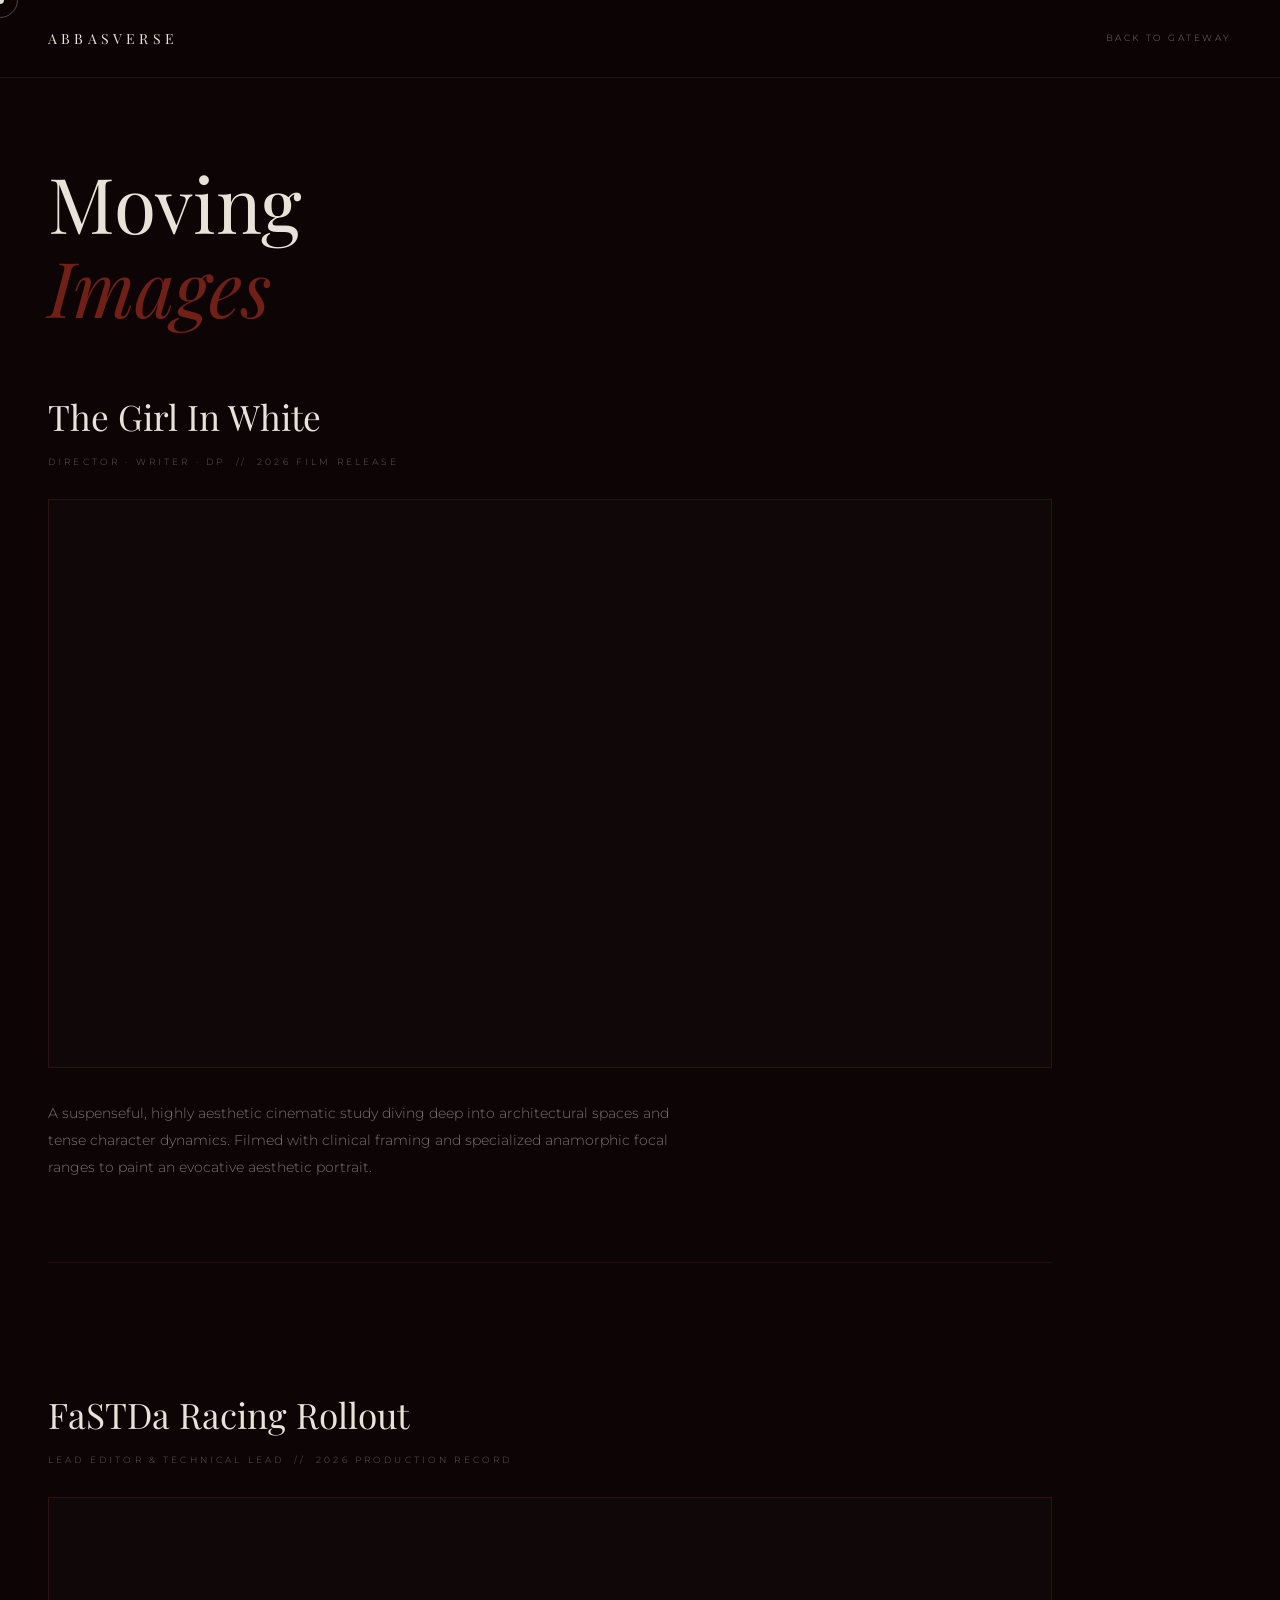
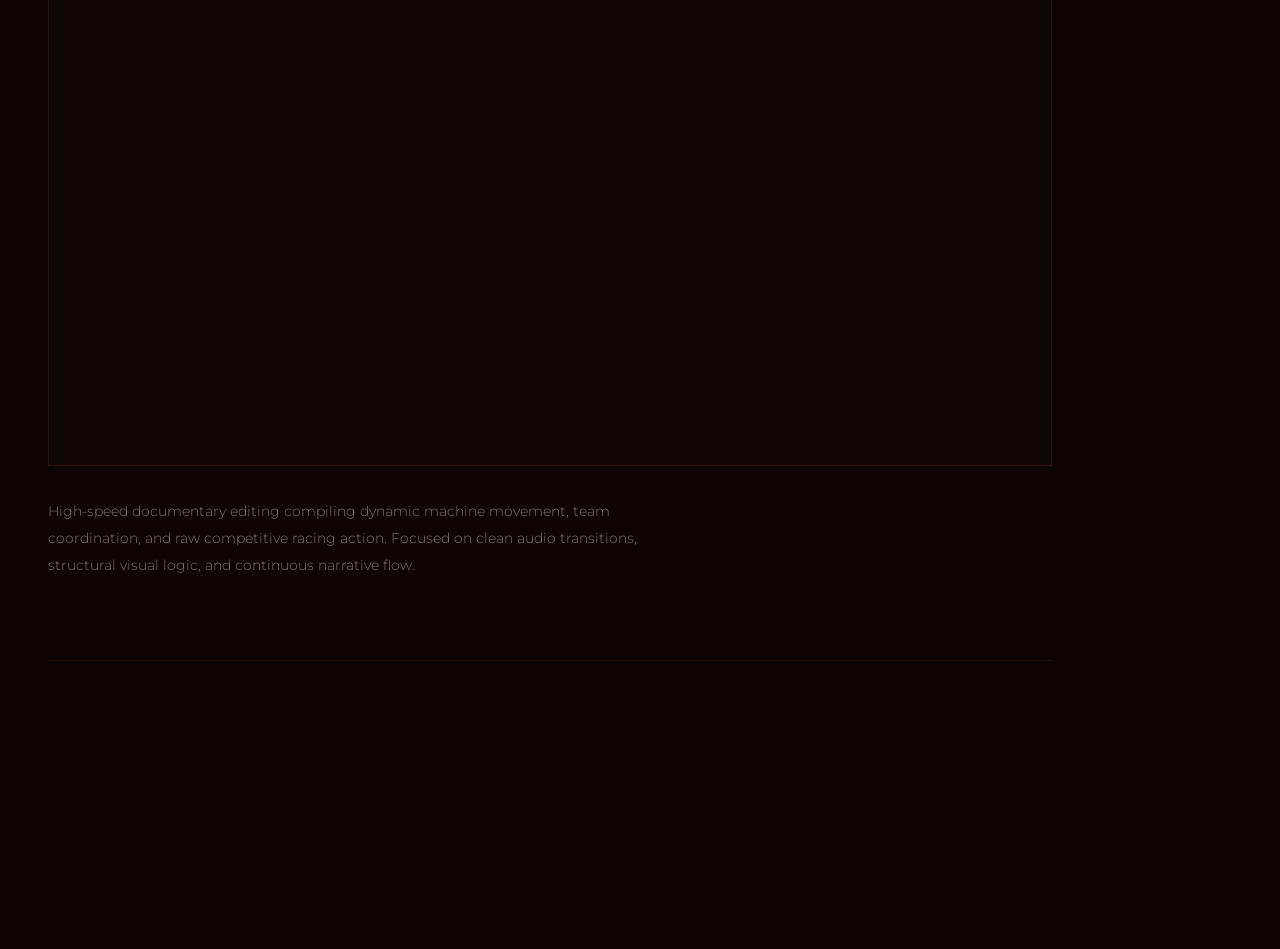
==== film.html @ fb75e14e "Rename films.html to film.html" ====
<!DOCTYPE html>
<html lang="en">
<head>
<meta charset="UTF-8">
<meta name="viewport" content="width=device-width, initial-scale=1.0">
<title>Ghulam Abbas Khan Soomro — Filmography</title>
<link rel="preconnect" href="https://fonts.googleapis.com">
<link rel="preconnect" href="https://fonts.gstatic.com" crossorigin>
<link href="https://fonts.googleapis.com/css2?family=Playfair+Display:ital,wght@0,400;1,400&family=Montserrat:wght@200;300;400;600&display=swap" rel="stylesheet">
<style>
*,*::before,*::after{margin:0;padding:0;box-sizing:border-box;}
body{
  background:#0d0505;color:#e8e2d8;
  font-family:'Montserrat',sans-serif;font-weight:300;
  overflow-x:hidden;cursor:none;
}
#cur,#cur-ring{position:fixed;border-radius:50%;pointer-events:none;z-index:9999;transform:translate(-50%,-50%);}
#cur{width:8px;height:8px;background:#e8e2d8;mix-blend-mode:difference;}
#cur-ring{width:36px;height:36px;border:1px solid rgba(232,226,216,0.3);transition:width .35s,height .35s,border-color .35s;}
body.hovering #cur-ring{width:60px;height:60px;border-color:rgba(232,226,216,0.6);}

nav{
  position:fixed;top:0;left:0;right:0;z-index:800;
  display:flex;justify-content:space-between;align-items:center;padding:1.8rem 3rem;
  background:rgba(13,5,5,0.85);backdrop-filter:blur(12px);border-bottom:1px solid rgba(232,226,216,0.07);
}
.logo{font-family:'Playfair Display',serif;font-size:14px;color:#e8e2d8;text-decoration:none;letter-spacing:.3em;text-transform:uppercase;}

header{padding:10rem 3rem 4rem;}
h1{font-family:'Playfair Display',serif;font-size:clamp(3rem,6vw,6rem);font-weight:400;line-height:1.1;}
h1 em{font-style:italic;color:rgba(180,50,35,0.6);}

.film-showcase{padding:0 3rem 10rem;max-width:1100px;}
.film-item{margin-bottom:8rem;border-bottom:1px solid rgba(180,50,35,0.15);padding-bottom:5rem;}
.film-title{font-family:'Playfair Display',serif;font-size:2.2rem;font-weight:400;margin-bottom:1rem;}
.film-meta{font-size:9px;letter-spacing:.35em;text-transform:uppercase;color:rgba(232,226,216,0.4);margin-bottom:2rem;}
.film-player{width:100%;aspect-ratio:16/9;background:rgba(255,255,255,0.01);border:1px solid rgba(180,50,35,0.2);margin-bottom:2rem;}
.film-player iframe{width:100%;height:100%;border:none;}
.film-text{font-size:.9rem;line-height:1.9;color:rgba(232,226,216,0.5);max-width:650px;}
</style>
</head>
<body>

<div id="cur"></div>
<div id="cur-ring"></div>

<nav>
  <a href="index.html" class="logo">Abbasverse</a>
  <a href="index.html" style="font-size:8.5px;letter-spacing:.3em;text-transform:uppercase;text-decoration:none;color:rgba(232,226,216,0.5);">Back to gateway</a>
</nav>

<header>
  <h1>Moving<br><em>Images</em></h1>
</header>

<div class="film-showcase">
  <div class="film-item">
    <h2 class="film-title">The Girl In White</h2>
    <div class="film-meta">Director · Writer · DP &nbsp;//&nbsp; 2026 Film Release</div>
    <div class="film-player">
      <iframe src="https://www.youtube.com/embed/W9m8bYkZf5g" allowfullscreen></iframe>
    </div>
    <p class="film-text">A suspenseful, highly aesthetic cinematic study diving deep into architectural spaces and tense character dynamics. Filmed with clinical framing and specialized anamorphic focal ranges to paint an evocative aesthetic portrait.</p>
  </div>

  <div class="film-item">
    <h2 class="film-title">FaSTDa Racing Rollout</h2>
    <div class="film-meta">Lead Editor & Technical Lead &nbsp;//&nbsp; 2026 Production Record</div>
    <div class="film-player">
      <iframe src="https://www.youtube.com/embed/917Jb_OlyP0" allowfullscreen></iframe>
    </div>
    <p class="film-text">High-speed documentary editing compiling dynamic machine movement, team coordination, and raw competitive racing action. Focused on clean audio transitions, structural visual logic, and continuous narrative flow.</p>
  </div>
</div>

<script>
const cur=document.getElementById('cur'),ring=document.getElementById('cur-ring');
let mx=0,my=0,rx=0,ry=0;
document.addEventListener('mousemove',e=>{mx=e.clientX;my=e.clientY;cur.style.left=mx+'px';cur.style.top=my+'px';});
(function updateRing(){rx+=(mx-rx)*.15;ry+=(my-ry)*.15;ring.style.left=rx+'px';ring.style.top=ry+'px';requestAnimationFrame(updateRing);})();

document.querySelectorAll('a').forEach(el=>{
  el.addEventListener('mouseenter',()=>{document.body.classList.add('hovering');});
  el.addEventListener('mouseleave',()=>{document.body.classList.remove('hovering');});
});
</script>
</body>
</html>
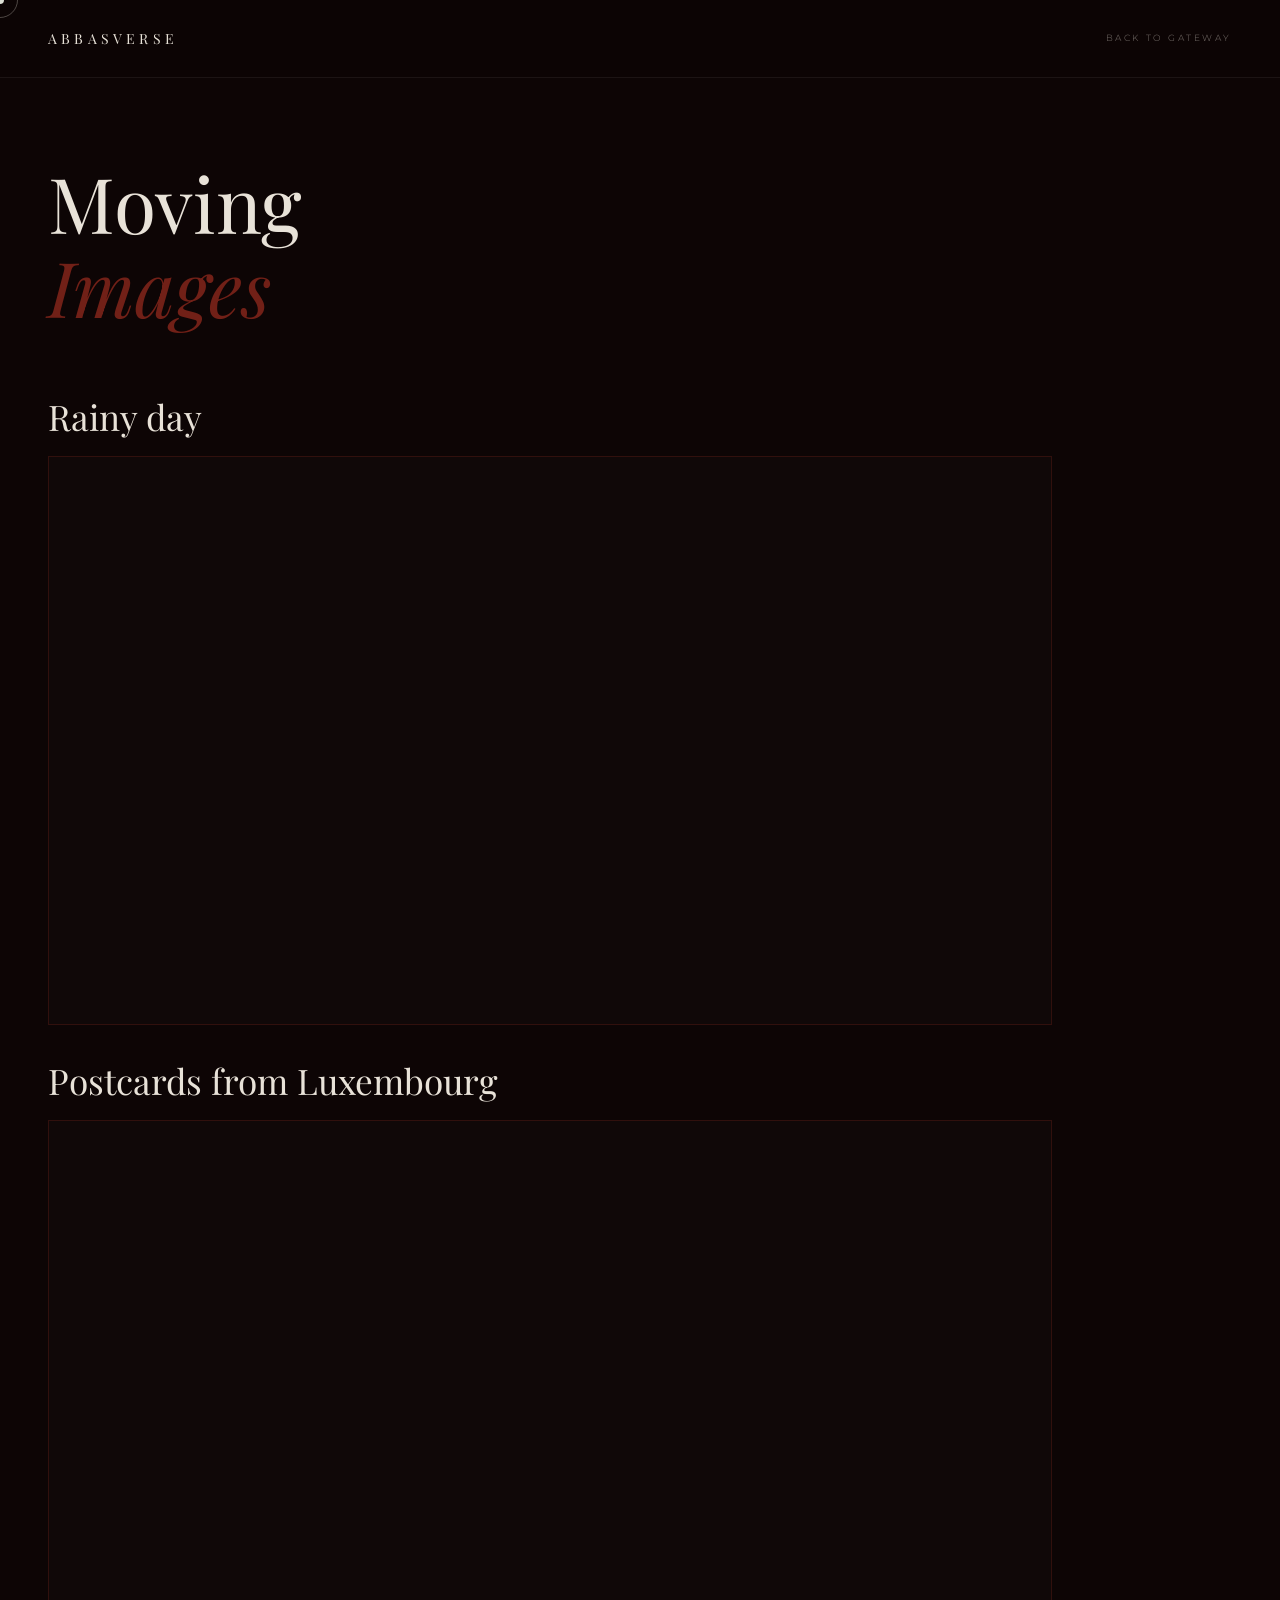
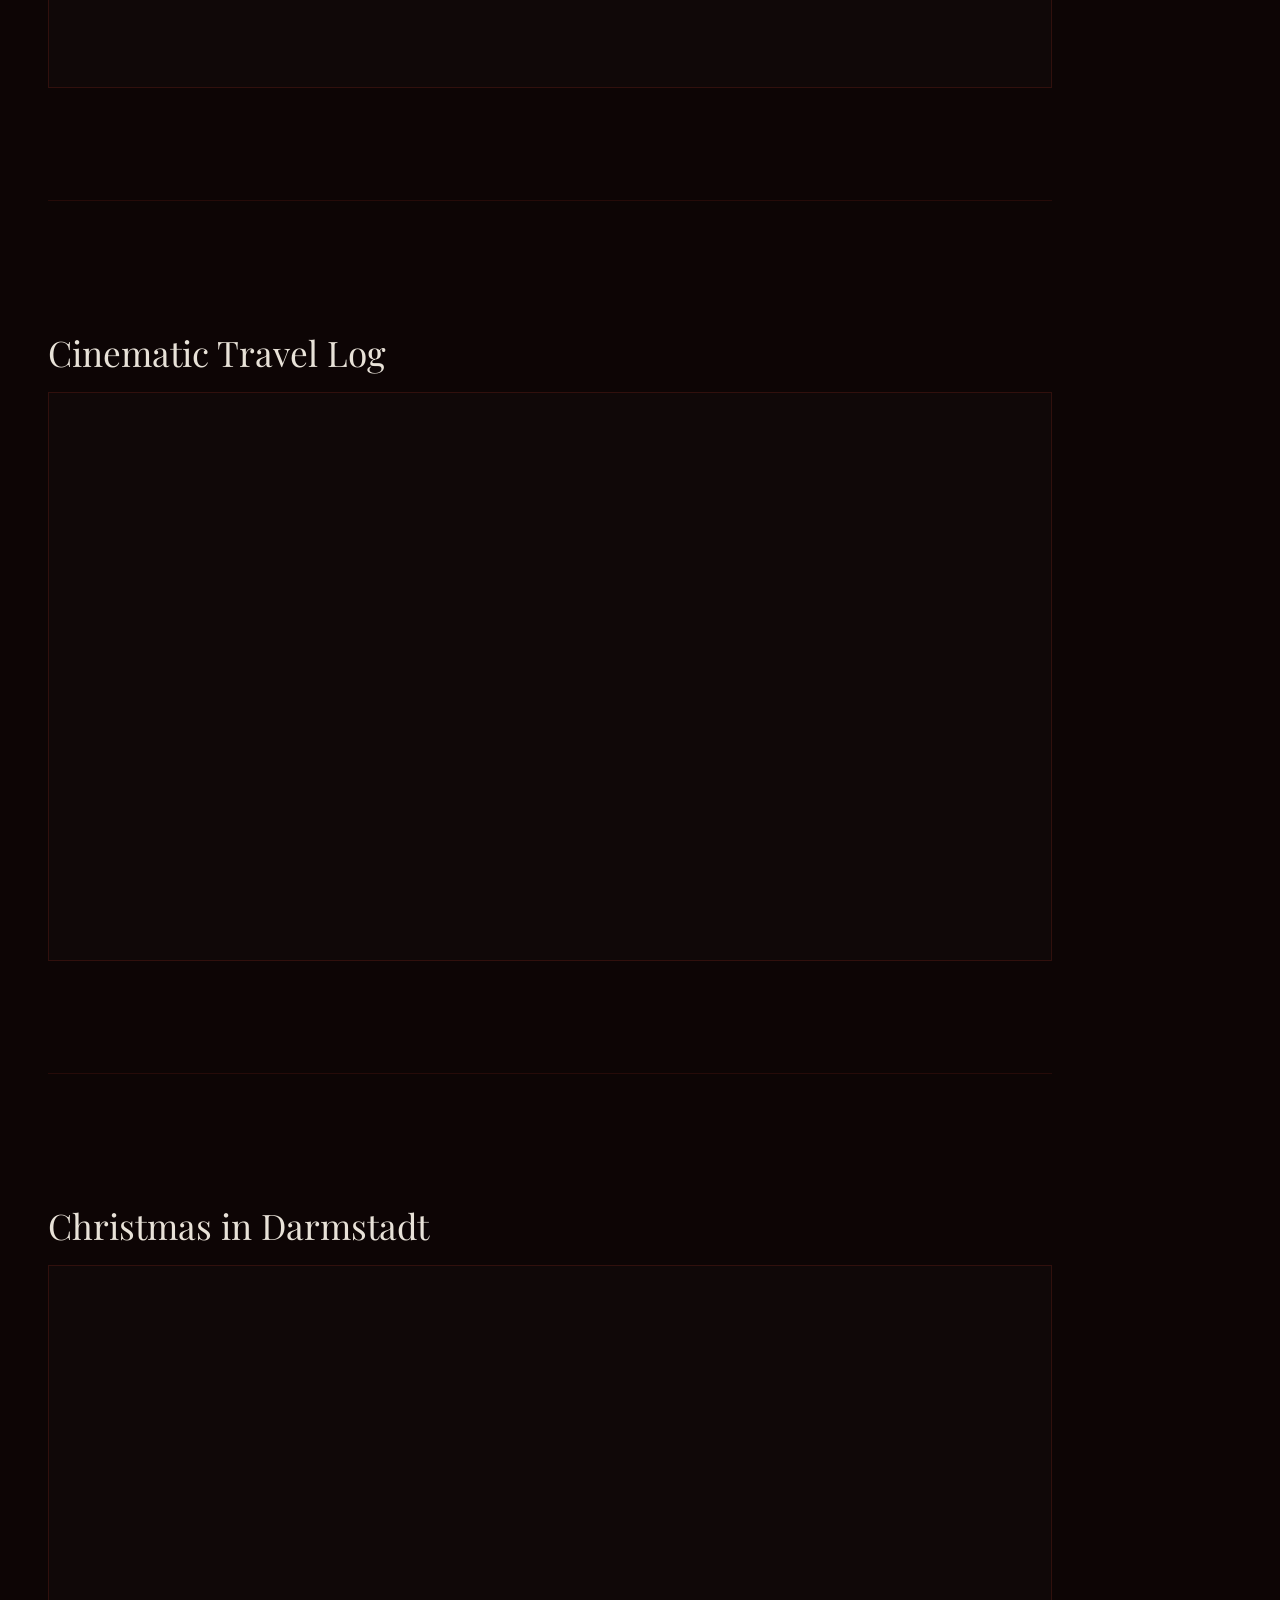
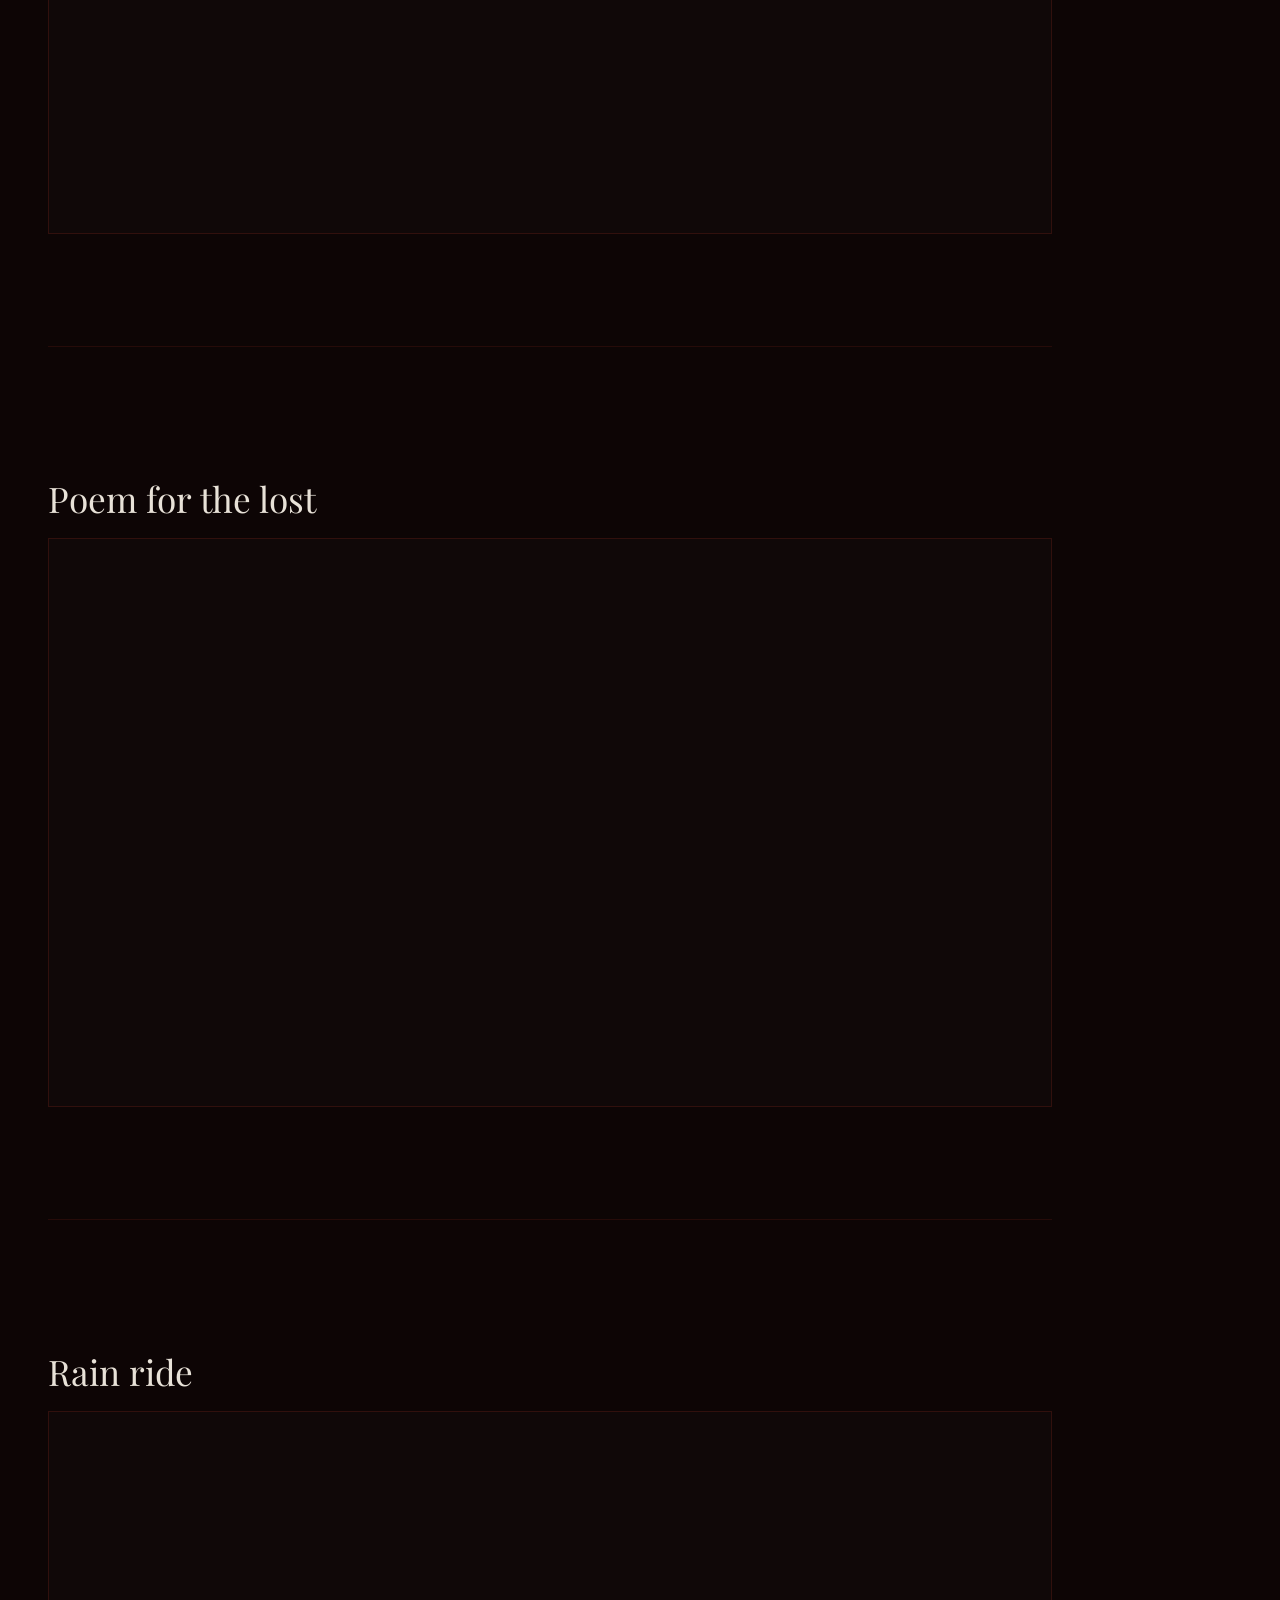
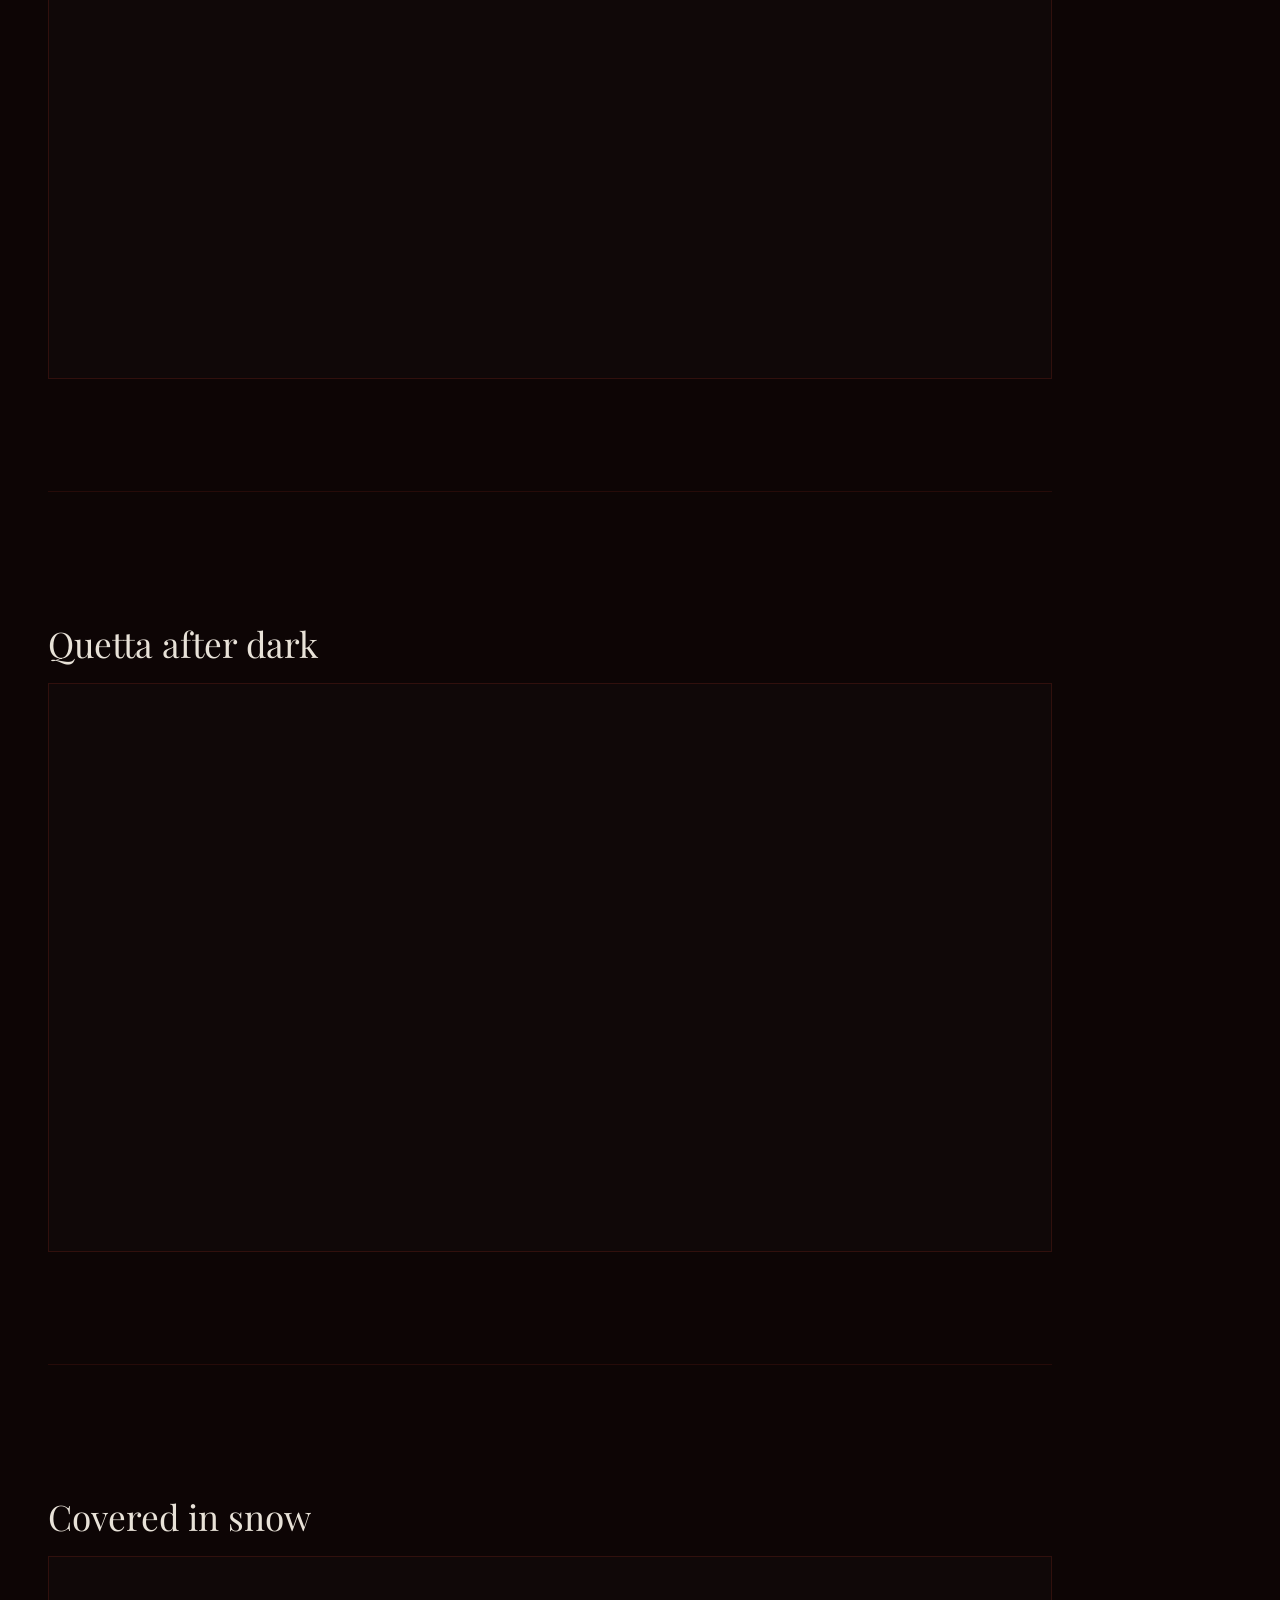
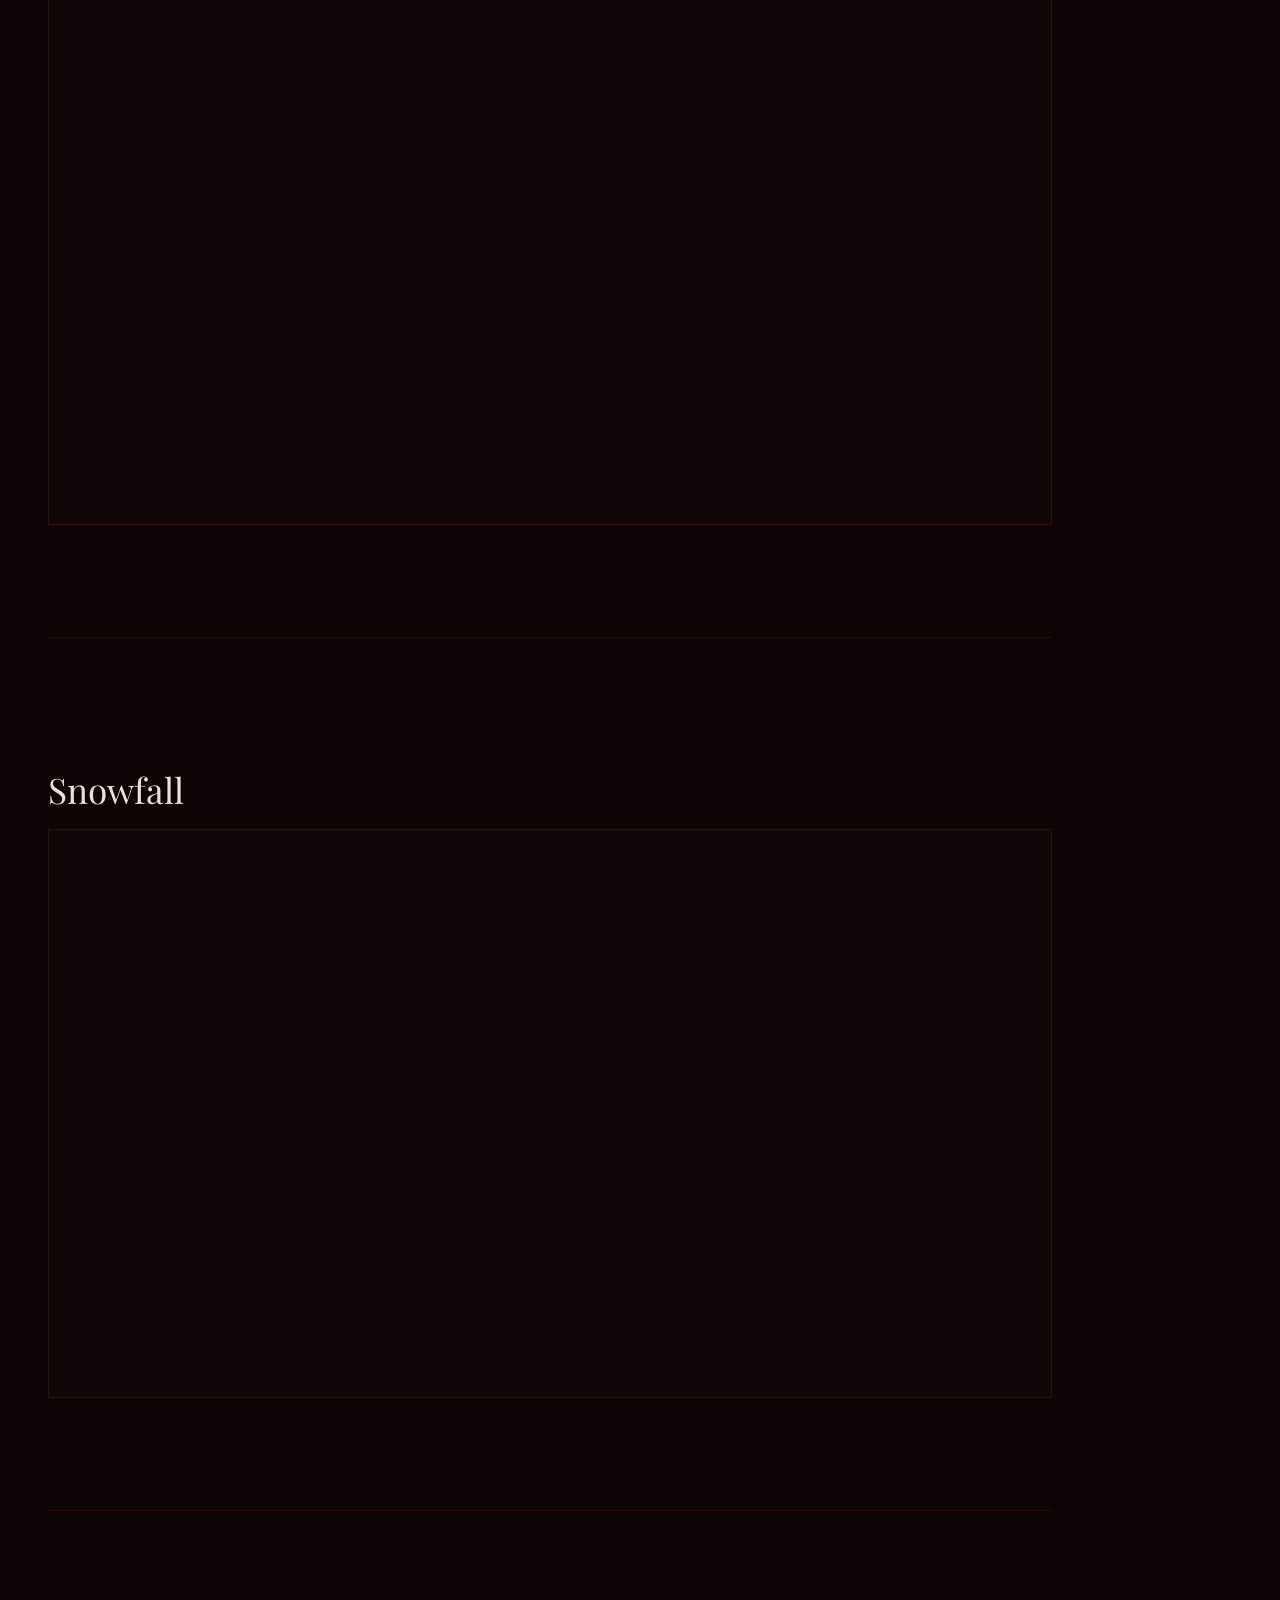
==== commit 995f41be: "update" ====
--- a/film.html
+++ b/film.html
@@ -55,21 +55,64 @@
 
 <div class="film-showcase">
   <div class="film-item">
-    <h2 class="film-title">The Girl In White</h2>
-    <div class="film-meta">Director · Writer · DP &nbsp;//&nbsp; 2026 Film Release</div>
+    <h2 class="film-title">Rainy day</h2>
     <div class="film-player">
-      <iframe src="https://www.youtube.com/embed/W9m8bYkZf5g" allowfullscreen></iframe>
+      <iframe src="https://www.youtube.com/embed/lZyTSFhRu18" allowfullscreen></iframe>
     </div>
-    <p class="film-text">A suspenseful, highly aesthetic cinematic study diving deep into architectural spaces and tense character dynamics. Filmed with clinical framing and specialized anamorphic focal ranges to paint an evocative aesthetic portrait.</p>
+  <div class="film-item">
+    <h2 class="film-title">Postcards from Luxembourg</h2>
+    <div class="film-player">
+      <iframe src="https://www.youtube.com/embed/XxE0W0HoXGo" allowfullscreen></iframe>
+    </div>
   </div>
 
   <div class="film-item">
-    <h2 class="film-title">FaSTDa Racing Rollout</h2>
-    <div class="film-meta">Lead Editor & Technical Lead &nbsp;//&nbsp; 2026 Production Record</div>
+    <h2 class="film-title">Cinematic Travel Log</h2>
     <div class="film-player">
-      <iframe src="https://www.youtube.com/embed/917Jb_OlyP0" allowfullscreen></iframe>
+      <iframe src="https://www.youtube.com/embed/Z59q-iAj2yU" allowfullscreen></iframe>
     </div>
-    <p class="film-text">High-speed documentary editing compiling dynamic machine movement, team coordination, and raw competitive racing action. Focused on clean audio transitions, structural visual logic, and continuous narrative flow.</p>
+  </div>
+
+  <div class="film-item">
+    <h2 class="film-title">Christmas in Darmstadt</h2>
+    <div class="film-player">
+      <iframe src="https://www.youtube.com/embed/yoC-CkckblY" allowfullscreen></iframe>
+    </div>
+  </div>
+
+  <div class="film-item">
+    <h2 class="film-title">Poem for the lost</h2>
+    <div class="film-player">
+      <iframe src="https://www.youtube.com/embed/BlU-lymjzzM" allowfullscreen></iframe>
+    </div>
+  </div>
+
+  <div class="film-item">
+    <h2 class="film-title">Rain ride</h2>
+    <div class="film-player">
+      <iframe src="https://www.youtube.com/embed/PzuvSq_ANzk" allowfullscreen></iframe>
+    </div>
+  </div>
+
+  <div class="film-item">
+    <h2 class="film-title">Quetta after dark</h2>
+    <div class="film-player">
+      <iframe src="https://www.youtube.com/embed/QFHCFqL9U1E" allowfullscreen></iframe>
+    </div>
+  </div>
+
+  <div class="film-item">
+    <h2 class="film-title">Covered in snow</h2>
+    <div class="film-player">
+      <iframe src="https://www.youtube.com/embed/BW6G0BniL3s" allowfullscreen></iframe>
+    </div>
+  </div>
+
+  <div class="film-item">
+    <h2 class="film-title">Snowfall</h2>
+    <div class="film-player">
+      <iframe src="https://www.youtube.com/embed/ZuJ8M4TDLNU" allowfullscreen></iframe>
+    </div>
   </div>
 </div>
 
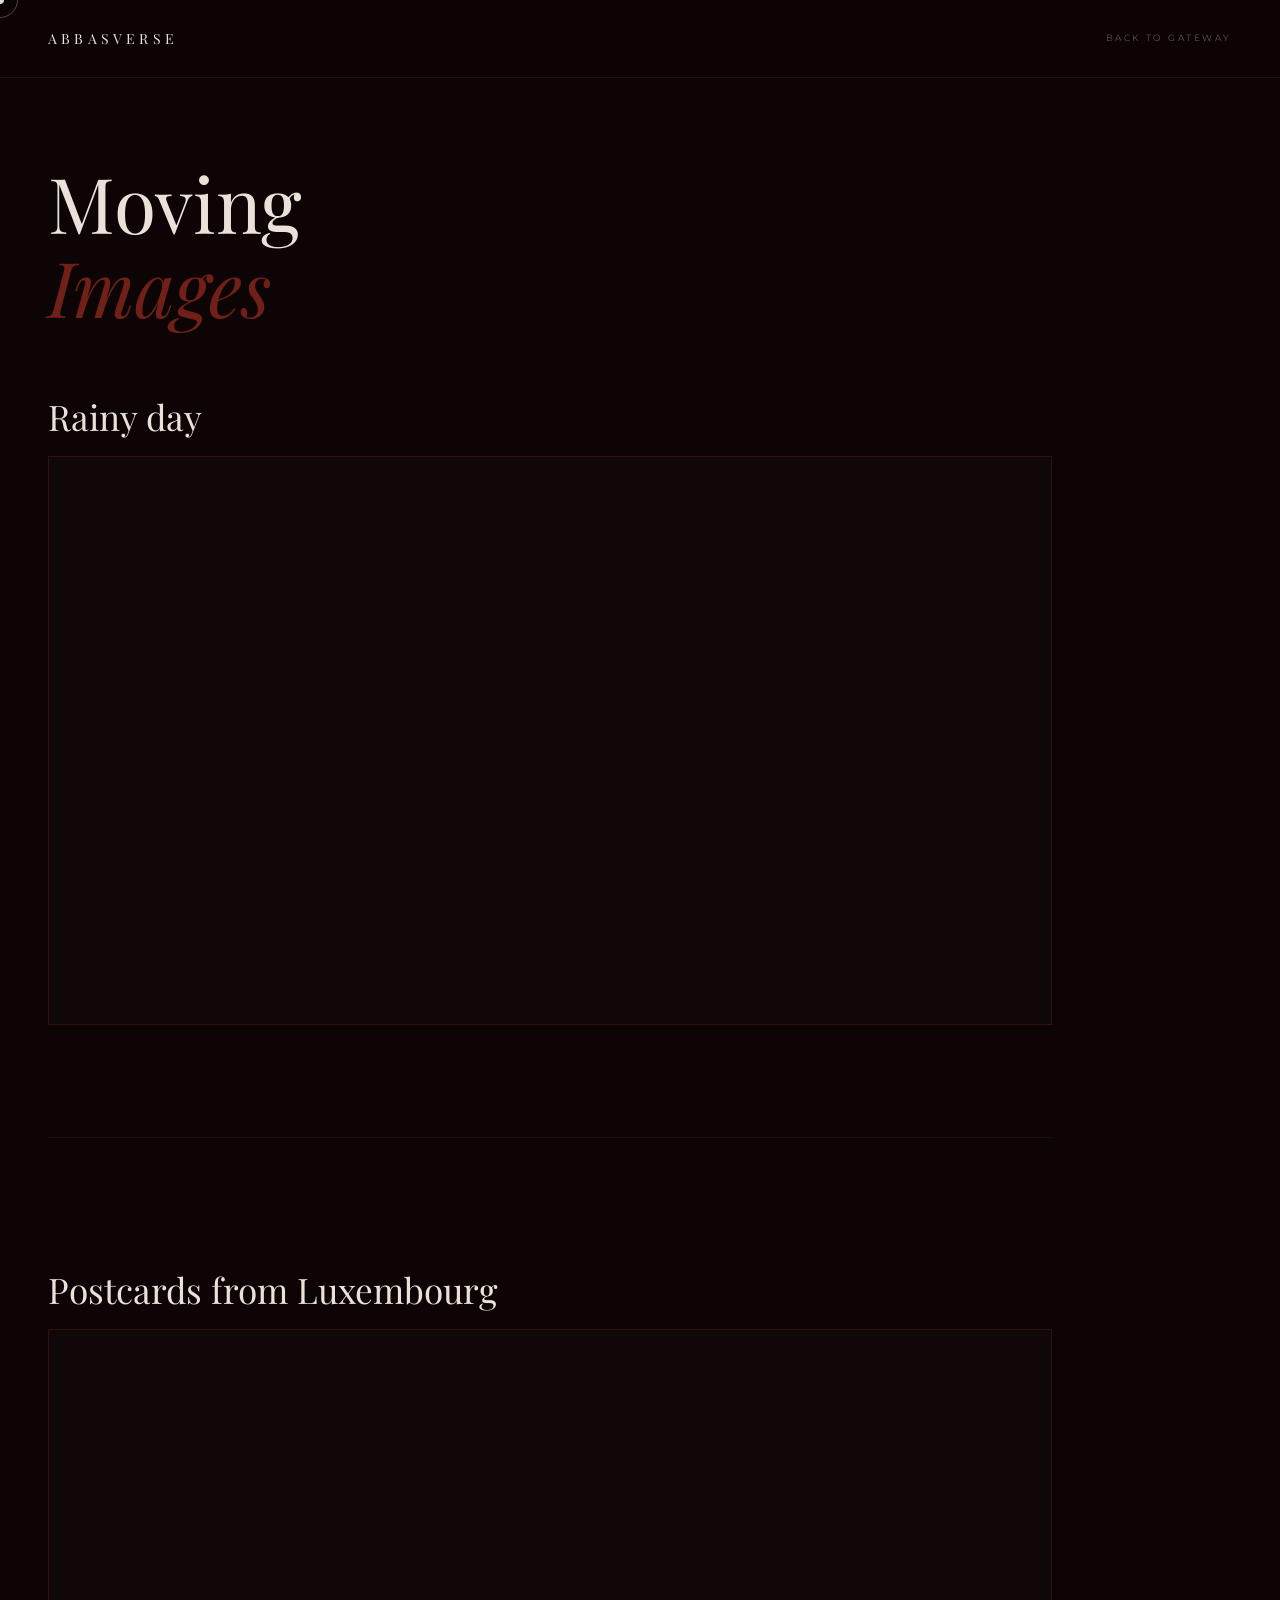
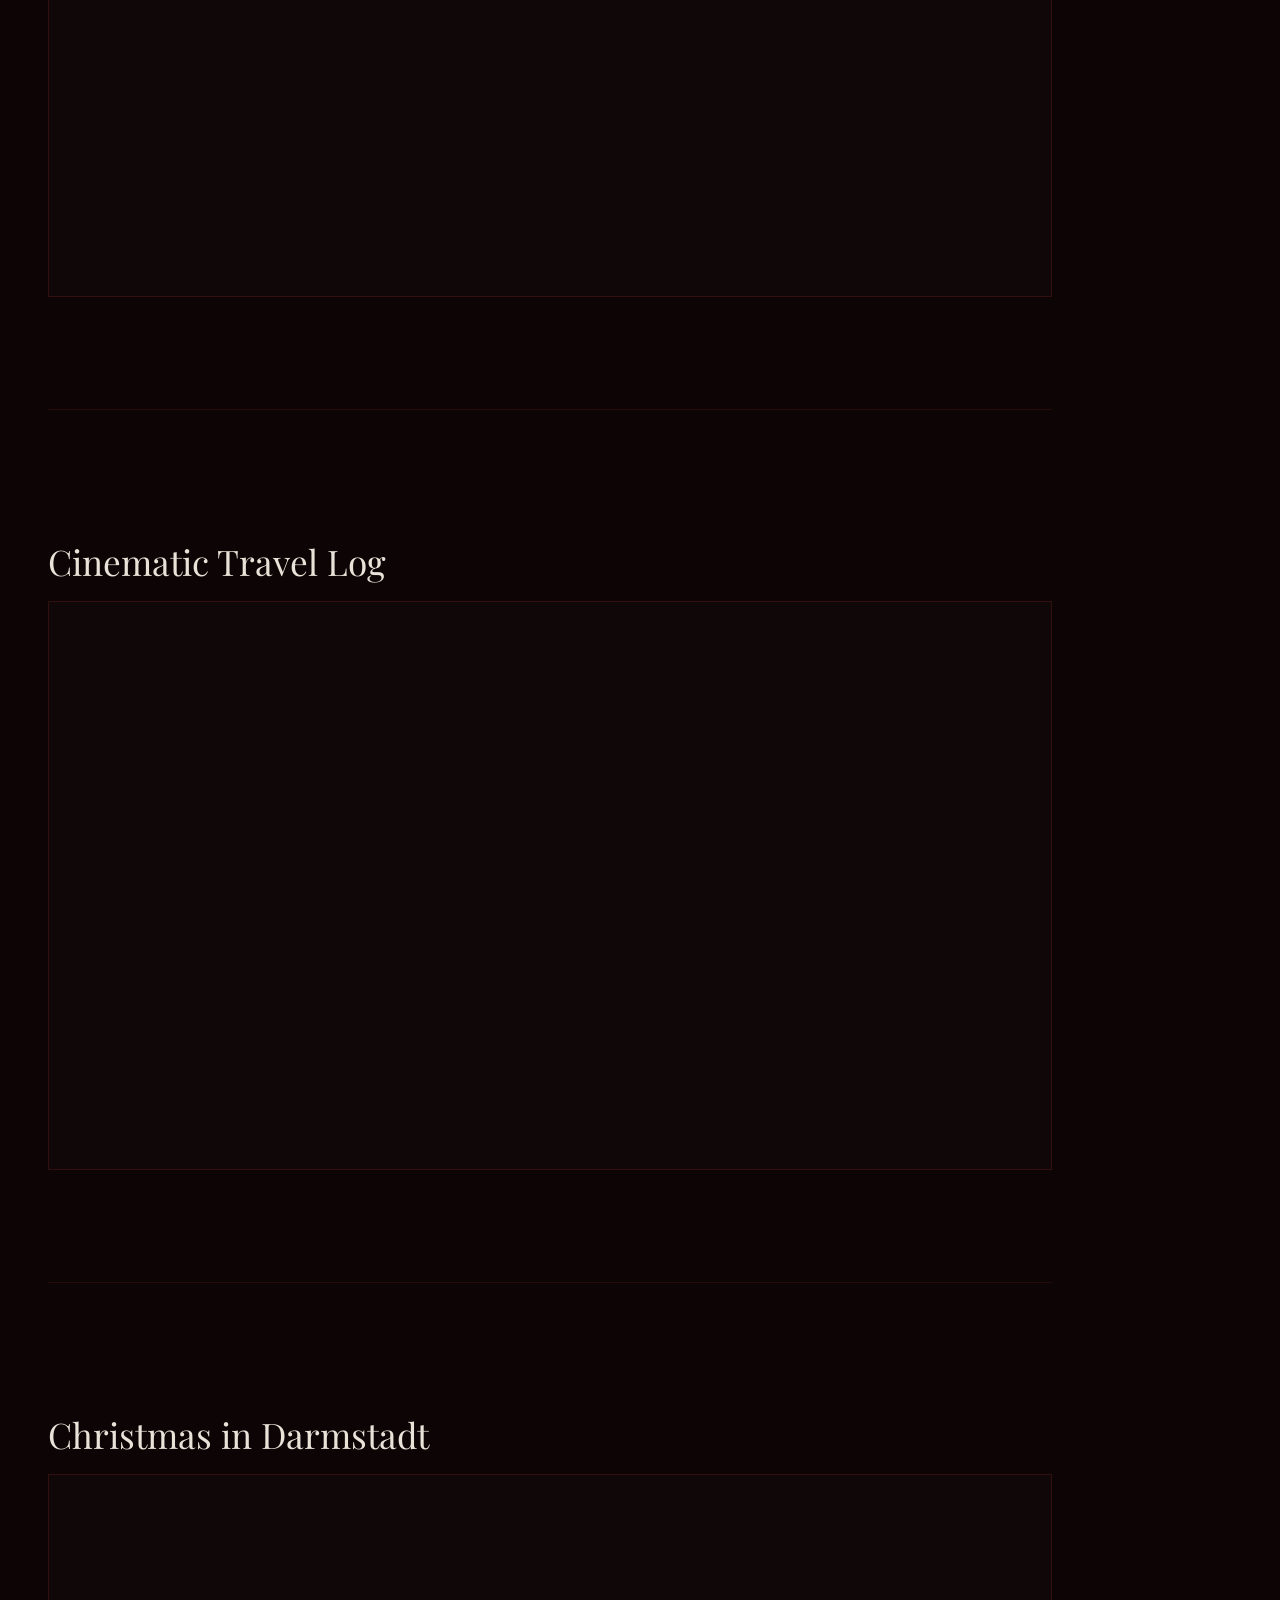
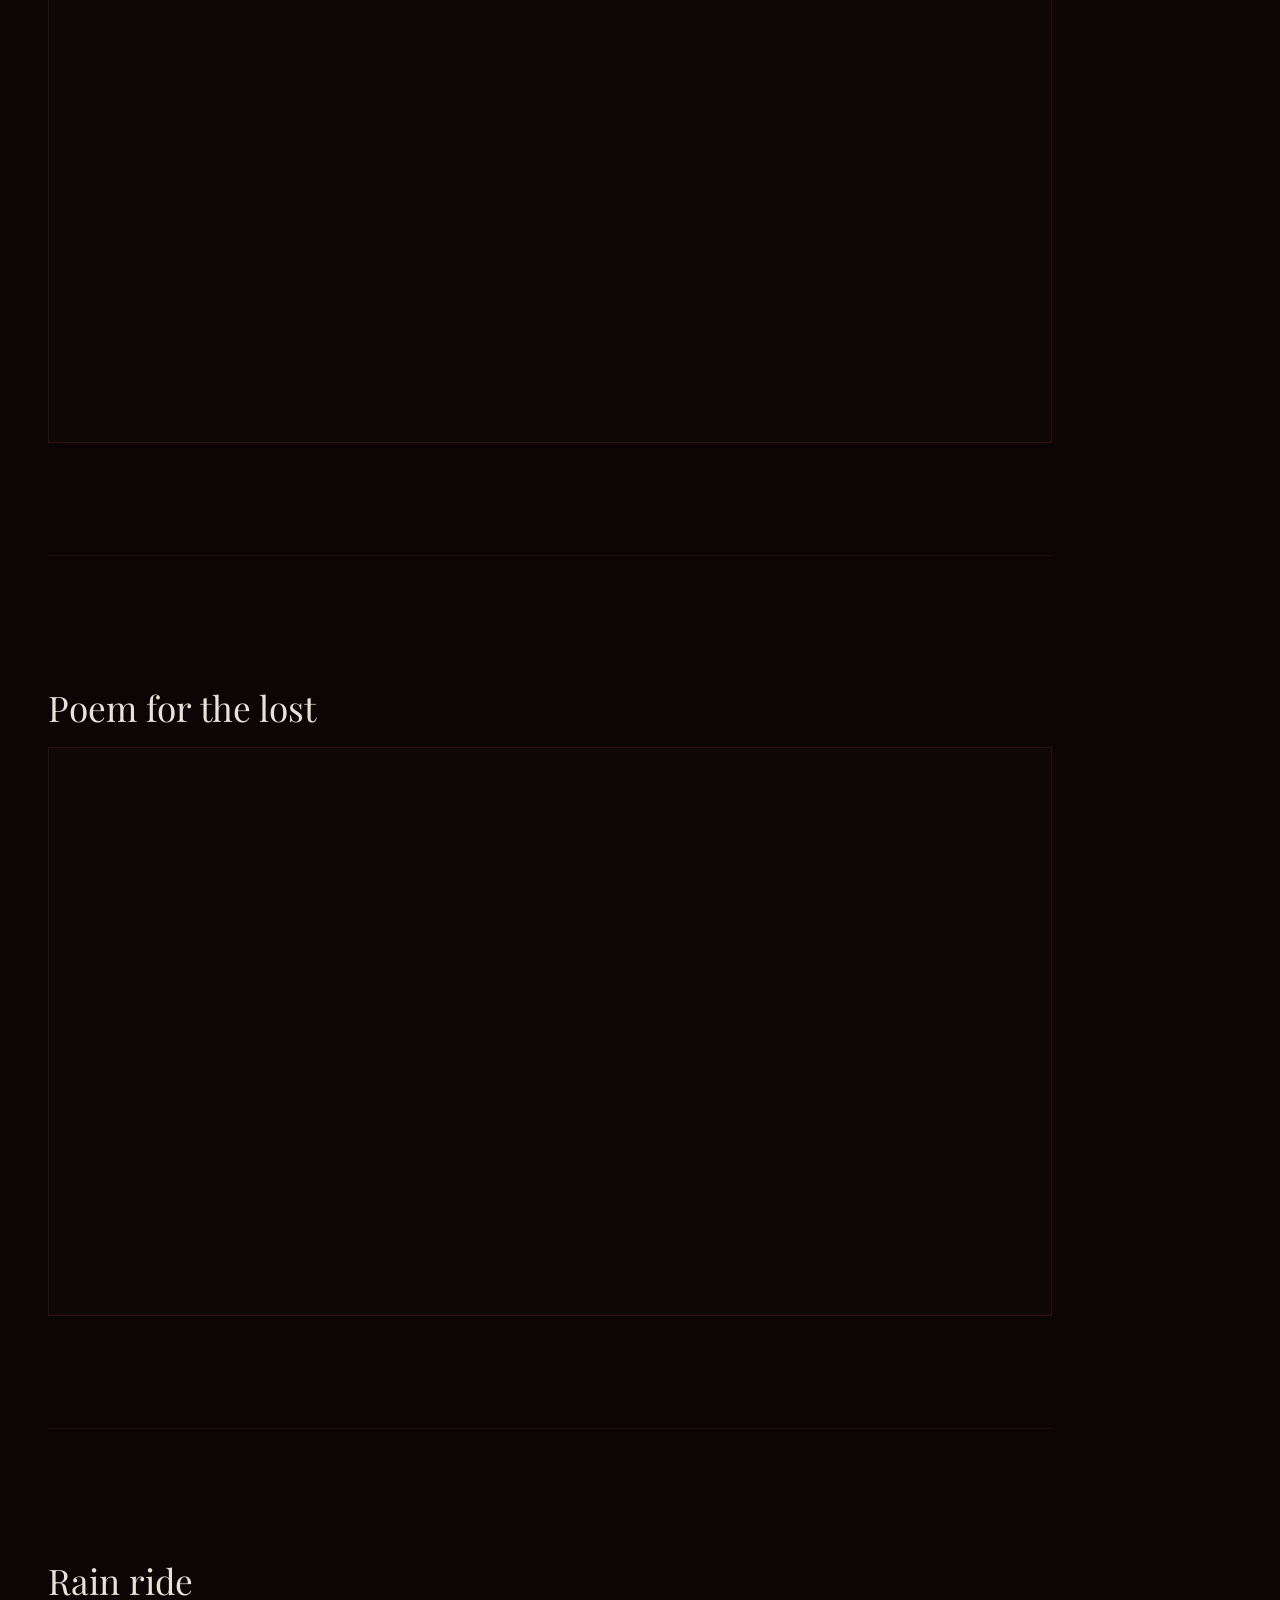
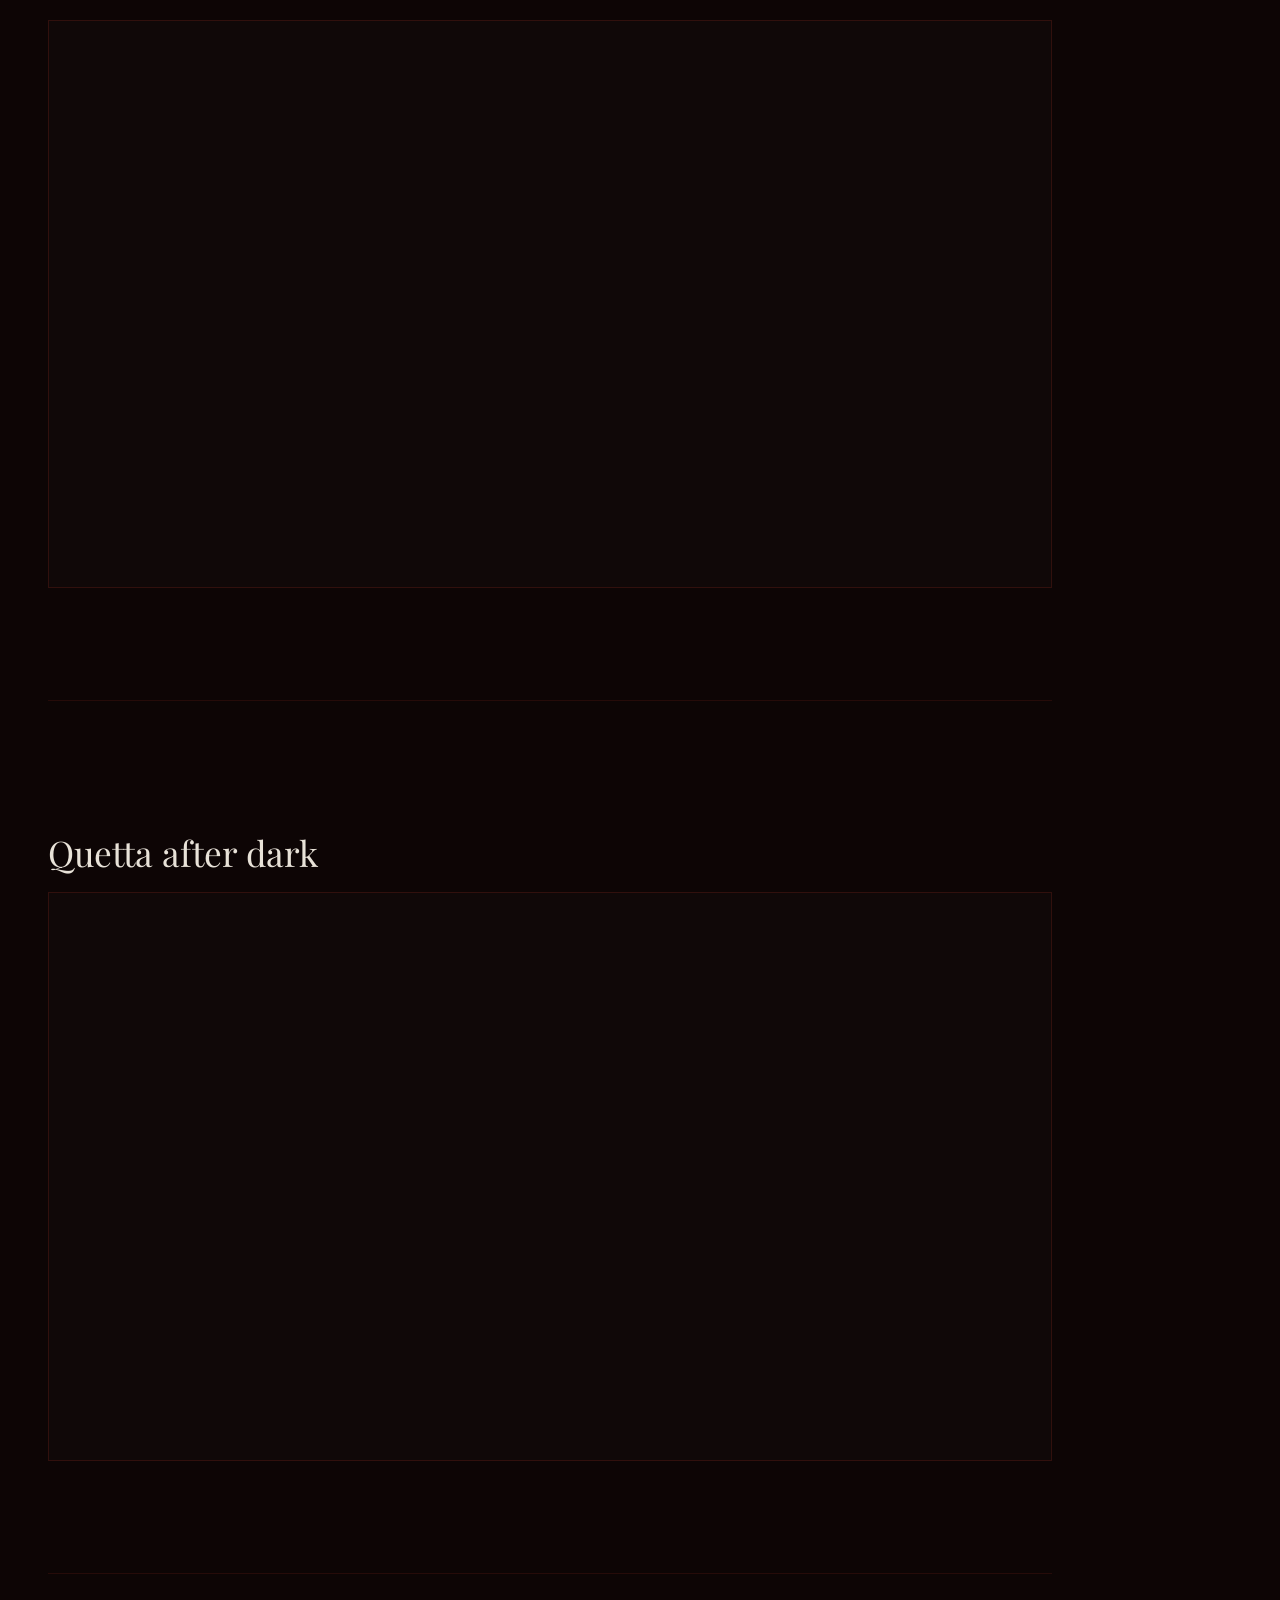
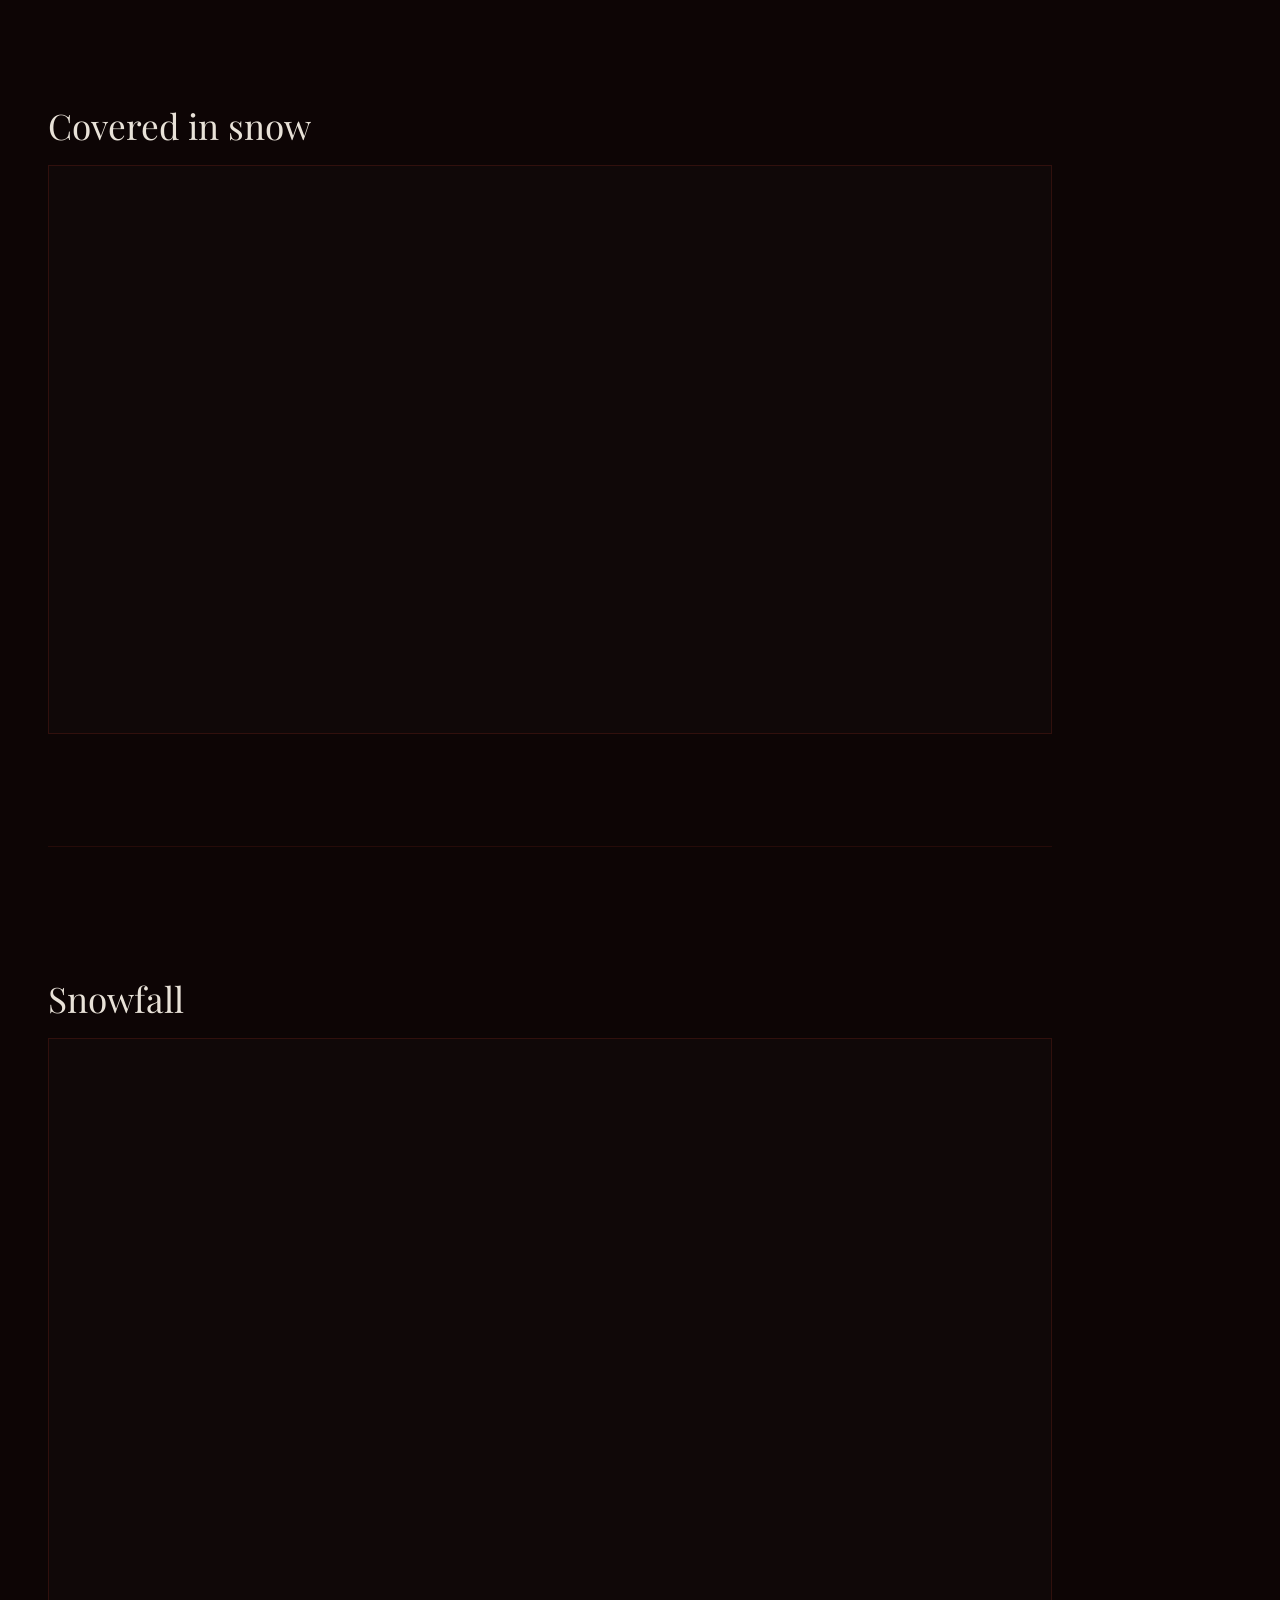
==== commit e14f2f47: "update" ====
--- a/film.html
+++ b/film.html
@@ -59,6 +59,8 @@
     <div class="film-player">
       <iframe src="https://www.youtube.com/embed/lZyTSFhRu18" allowfullscreen></iframe>
     </div>
+  </div>
+
   <div class="film-item">
     <h2 class="film-title">Postcards from Luxembourg</h2>
     <div class="film-player">
